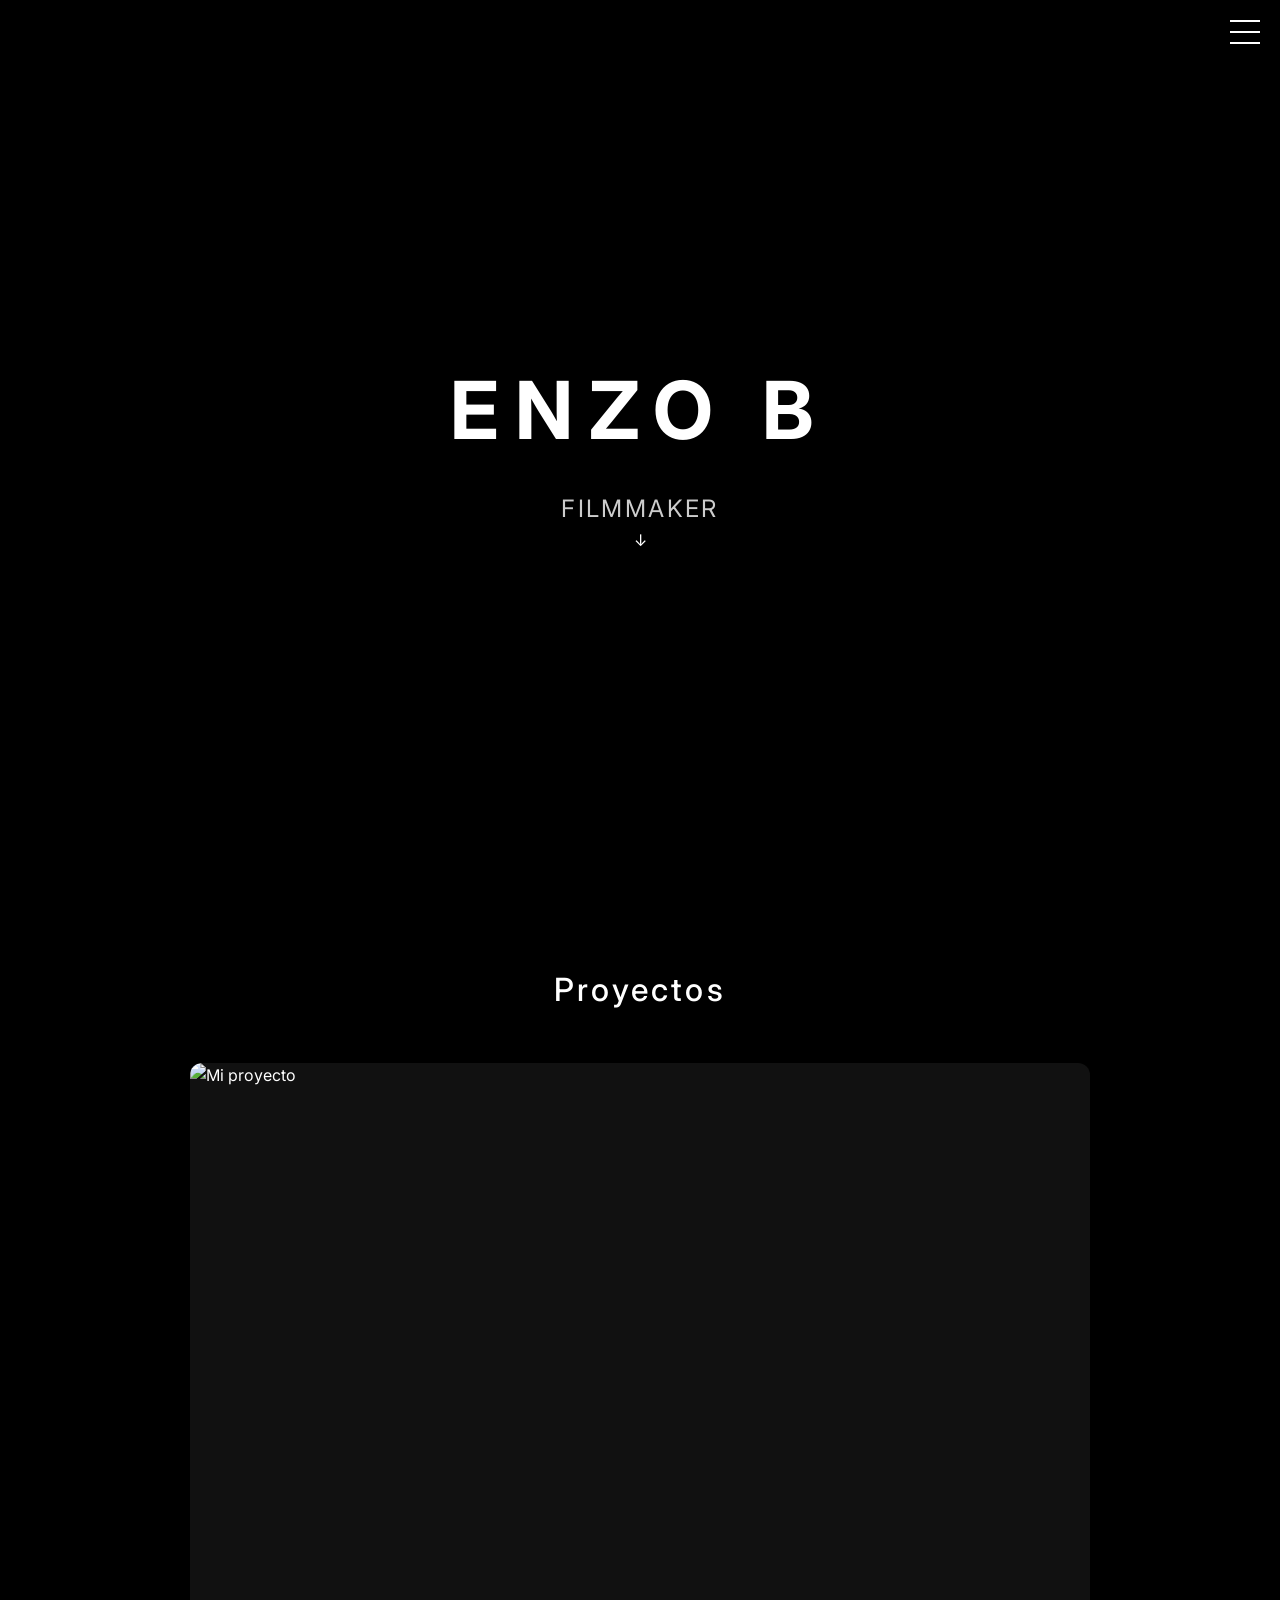
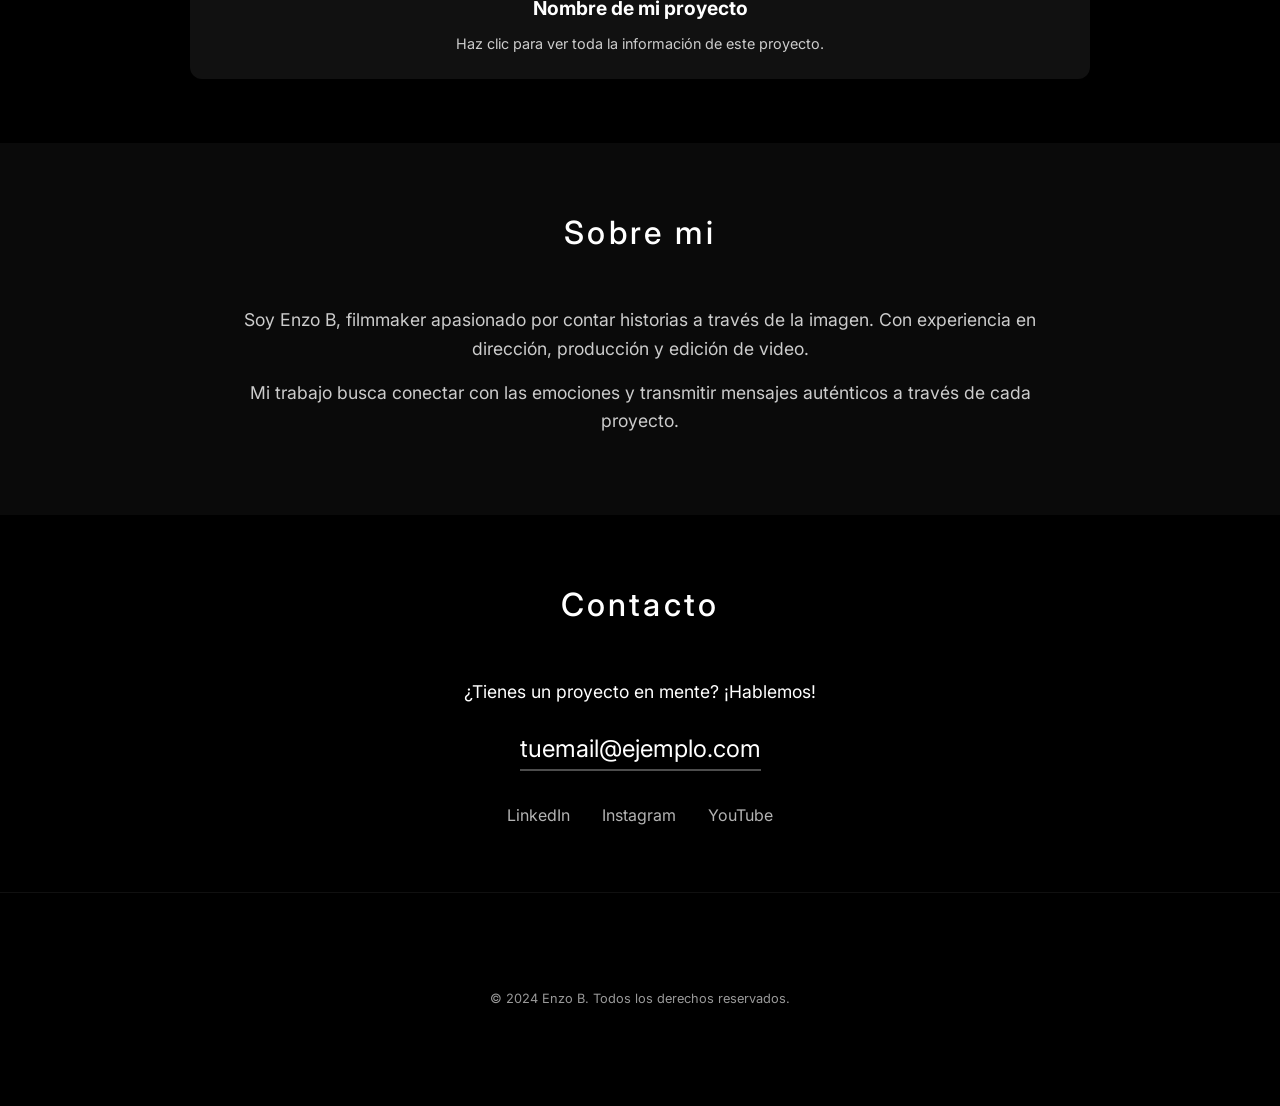
==== index.html @ 2bf47b06 "Update index.html" ====
<!DOCTYPE html>
<html lang="es">
<head>
    <meta charset="UTF-8">
    <meta name="viewport" content="width=device-width, initial-scale=1.0">
    <title>Enzo B - Portfolio</title>
    <link rel="stylesheet" href="/css/style.css">
    <link href="https://fonts.googleapis.com/css2?family=Inter:wght@300;400;500;600;700&display=swap" rel="stylesheet">
</head>
<body>
    <!-- Menú hamburguesa -->
    <div class="menu-container">
        <div class="hamburger" id="hamburger">
            <span></span>
            <span></span>
            <span></span>
        </div>
        <nav class="mobile-menu" id="mobile-menu">
            <div class="menu-content">
                <a href="#inicio" class="menu-link">Inicio</a>
                <a href="#proyectos" class="menu-link">Proyectos</a>
                <a href="#sobre-mi" class="menu-link">Sobre mi</a>
                <a href="#contacto" class="menu-link">Contacto</a>
                <div class="menu-social">
                    <a href="#" target="_blank">LinkedIn</a>
                    <a href="#" target="_blank">Instagram</a>
                    <a href="#" target="_blank">YouTube</a>
                </div>
                <div class="menu-lang">
                    <a href="index.html" class="active">Esp</a>
                    <span>/</span>
                    <a href="en/index.html">Eng</a>
                </div>
            </div>
        </nav>
    </div>

    <main>
        <!-- Sección Inicio/Hero -->
<section id="inicio" class="hero">
    <div class="hero-content">
        <h1 class="name">ENZO B</h1>
        <p class="title">FILMMAKER</p>
        <div class="scroll-indicator">
            <span class="arrow-down">↓</span>
        </div>
    </div>
</section>

        <!-- Sección Proyectos (solo UNO) -->
        <section id="proyectos" class="projects">
            <div class="container">
                <h2 class="section-title">Proyectos</h2>
                <div class="projects-grid">
                    <div class="project-card" onclick="location.href='proyecto1.html'">
                        <div class="project-image">
                            <img src="/images/proyecto1.jpg" alt="Mi proyecto">
                        </div>
                        <h3>Nombre de mi proyecto</h3>
                        <p>Haz clic para ver toda la información de este proyecto.</p>
                    </div>
                </div>
            </div>
        </section>

        <!-- Sección Sobre mi -->
        <section id="sobre-mi" class="about">
            <div class="container">
                <h2 class="section-title">Sobre mi</h2>
                <div class="about-content">
                    <div class="about-text">
                        <p>Soy Enzo B, filmmaker apasionado por contar historias a través de la imagen. Con experiencia en dirección, producción y edición de video.</p>
                        <p>Mi trabajo busca conectar con las emociones y transmitir mensajes auténticos a través de cada proyecto.</p>
                    </div>
                </div>
            </div>
        </section>

        <!-- Sección Contacto -->
        <section id="contacto" class="contact">
            <div class="container">
                <h2 class="section-title">Contacto</h2>
                <div class="contact-info">
                    <p>¿Tienes un proyecto en mente? ¡Hablemos!</p>
                    <a href="mailto:tuemail@ejemplo.com" class="email-link">tuemail@ejemplo.com</a>
                    <div class="contact-social">
                        <a href="#" target="_blank">LinkedIn</a>
                        <a href="#" target="_blank">Instagram</a>
                        <a href="#" target="_blank">YouTube</a>
                    </div>
                </div>
            </div>
        </section>
    </main>

    <footer>
        <div class="container">
            <p>&copy; 2024 Enzo B. Todos los derechos reservados.</p>
        </div>
    </footer>

    <script src="/js/main.js"></script>
</body>
</html>
---- css/style.css ----
* {
    margin: 0;
    padding: 0;
    box-sizing: border-box;
}

body {
    font-family: 'Inter', sans-serif;
    background-color: #000000;
    color: #ffffff;
    line-height: 1.6;
}

/* ========== MENÚ HAMBURGUESA ========== */
.menu-container {
    position: fixed;
    top: 20px;
    right: 20px;
    z-index: 2000;
}

.hamburger {
    width: 30px;
    height: 24px;
    display: flex;
    flex-direction: column;
    justify-content: space-between;
    cursor: pointer;
    z-index: 2001;
    position: relative;
}

.hamburger span {
    width: 100%;
    height: 2px;
    background-color: white;
    transition: all 0.3s ease;
}

.hamburger.active span:nth-child(1) {
    transform: rotate(45deg) translate(8px, 8px);
}

.hamburger.active span:nth-child(2) {
    opacity: 0;
}

.hamburger.active span:nth-child(3) {
    transform: rotate(-45deg) translate(8px, -8px);
}

.mobile-menu {
    position: fixed;
    top: 0;
    right: -100%;
    width: 100%;
    height: 100vh;
    background-color: #000000;
    transition: right 0.4s ease;
    z-index: 1999;
    display: flex;
    align-items: center;
    justify-content: center;
}

.mobile-menu.active {
    right: 0;
}

.menu-content {
    text-align: center;
    display: flex;
    flex-direction: column;
    gap: 2rem;
}

.menu-link {
    color: white;
    text-decoration: none;
    font-size: 2rem;
    font-weight: 500;
    transition: opacity 0.3s;
}

.menu-link:hover {
    opacity: 0.7;
}

.menu-social {
    margin-top: 2rem;
    display: flex;
    gap: 1.5rem;
    justify-content: center;
}

.menu-social a {
    color: white;
    text-decoration: none;
    font-size: 0.9rem;
    opacity: 0.7;
}

.menu-social a:hover {
    opacity: 1;
}

.menu-lang {
    margin-top: 1rem;
    display: flex;
    gap: 0.3rem;
    justify-content: center;
}

.menu-lang a {
    color: white;
    text-decoration: none;
    opacity: 0.6;
}

.menu-lang a.active {
    opacity: 1;
}

.menu-lang span {
    color: white;
    opacity: 0.6;
}

/* ========== HERO SECTION ========== */
.hero {
    min-height: 100vh;
    display: flex;
    align-items: center;
    justify-content: center;
    text-align: center;
    padding: 2rem;
}

.hero-content h1 {
    font-size: 5rem;
    font-weight: 700;
    letter-spacing: 0.2em;
    margin-bottom: 1rem;
}

.hero-content p {
    font-size: 1.5rem;
    opacity: 0.8;
    letter-spacing: 0.1em;
}

/* ========== SECTIONS ========== */
.container {
    max-width: 1200px;
    margin: 0 auto;
    padding: 4rem 2rem;
}

.section-title {
    font-size: 2rem;
    font-weight: 500;
    margin-bottom: 3rem;
    text-align: center;
    letter-spacing: 0.1em;
}

/* ========== PROJECTS ========== */
.projects .container {
    max-width: 1000px;
    padding: 4rem 2rem;
}

.projects-grid {
    display: flex;
    justify-content: center;
    align-items: center;
    width: 100%;
}

.project-card {
    background: #111111;
    border-radius: 12px;
    overflow: hidden;
    transition: transform 0.3s;
    cursor: pointer;
    max-width: 900px;
    width: 100%;
    margin: 0 auto;
}

.project-image {
    width: 100%;
    position: relative;
    padding-bottom: 56.25%; /* Esto es 16:9 (9/16 = 0.5625) */
    overflow: hidden;
}

.project-image img {
    position: absolute;
    top: 0;
    left: 0;
    width: 100%;
    height: 100%;
    object-fit: cover;
    transition: transform 0.3s;
}

.project-card:hover .project-image img {
    transform: scale(1.05);
}

.project-card h3 {
    padding: 1.5rem 1.5rem 0.5rem;
    font-size: 1.3rem;
    text-align: center;
}

.project-card p {
    padding: 0 1.5rem 1.5rem;
    color: #cccccc;
    font-size: 0.95rem;
    text-align: center;
}

.project-image {
    width: 100%;
    height: auto;
    min-height: 500px;
    overflow: hidden;
}

.project-image img {
    width: 100%;
    height: auto;
    min-height: 500px;
    object-fit: cover;
    transition: transform 0.3s;
}

.project-card:hover .project-image img {
    transform: scale(1.05);
}

.project-card h3 {
    padding: 2rem 2rem 0.5rem;
    font-size: 1.5rem;
    text-align: center;
}

.project-card p {
    padding: 0 2rem 2rem;
    color: #cccccc;
    font-size: 1rem;
    text-align: center;
}

.project-card:hover {
    transform: translateY(-5px);
}

.project-image {
    width: 100%;
    height: 250px;
    overflow: hidden;
}

.project-image img {
    width: 100%;
    height: 100%;
    object-fit: cover;
    transition: transform 0.3s;
}

.project-card:hover .project-image img {
    transform: scale(1.05);
}

.project-card h3 {
    padding: 1.5rem 1.5rem 0.5rem;
    font-size: 1.2rem;
}

.project-card p {
    padding: 0 1.5rem 1.5rem;
    color: #cccccc;
    font-size: 0.9rem;
}

/* ========== ABOUT ========== */
.about {
    background-color: #0a0a0a;
}

.about-content {
    max-width: 800px;
    margin: 0 auto;
    text-align: center;
}

.about-text p {
    margin-bottom: 1rem;
    font-size: 1.1rem;
    color: #cccccc;
}

/* ========== CONTACT ========== */
.contact-info {
    text-align: center;
}

.contact-info p {
    margin-bottom: 1.5rem;
    font-size: 1.1rem;
}

.email-link {
    display: inline-block;
    font-size: 1.5rem;
    color: #ffffff;
    text-decoration: none;
    margin-bottom: 2rem;
    border-bottom: 2px solid rgba(255, 255, 255, 0.3);
    transition: border-color 0.3s;
}

.email-link:hover {
    border-bottom-color: #ffffff;
}

.contact-social {
    display: flex;
    justify-content: center;
    gap: 2rem;
}

.contact-social a {
    color: #ffffff;
    text-decoration: none;
    opacity: 0.7;
    transition: opacity 0.3s;
}

.contact-social a:hover {
    opacity: 1;
}

/* ========== FOOTER ========== */
footer {
    text-align: center;
    padding: 2rem;
    border-top: 1px solid rgba(255, 255, 255, 0.1);
    font-size: 0.8rem;
    opacity: 0.6;
}

/* ========== PÁGINA DE PROYECTO DETALLE ========== */
.back-link {
    display: inline-block;
    margin-bottom: 2rem;
    color: white;
    text-decoration: none;
    opacity: 0.7;
    transition: opacity 0.3s;
}

.back-link:hover {
    opacity: 1;
}

.project-detail {
    min-height: 100vh;
    padding: 6rem 0 4rem;
}

.project-title {
    font-size: 2.5rem;
    margin-bottom: 2rem;
}

.project-video {
    margin-bottom: 3rem;
}

.project-info h2,
.project-info h3 {
    margin: 1.5rem 0 1rem;
}

.project-info ul {
    list-style: none;
    padding: 0;
}

.project-info li {
    margin-bottom: 0.5rem;
}

/* ========== RESPONSIVE ========== */
@media (max-width: 768px) {
    .menu-link {
        font-size: 1.5rem;
    }
    
    .hero-content h1 {
        font-size: 2.5rem;
        letter-spacing: 0.1em;
    }
    
    .hero-content p {
        font-size: 1rem;
    }
    
    .section-title {
        font-size: 1.5rem;
    }
    
    .email-link {
        font-size: 1.1rem;
    }
    
    .project-title {
        font-size: 1.8rem;
    }
    
    .project-video iframe {
        height: 250px;
    }
}
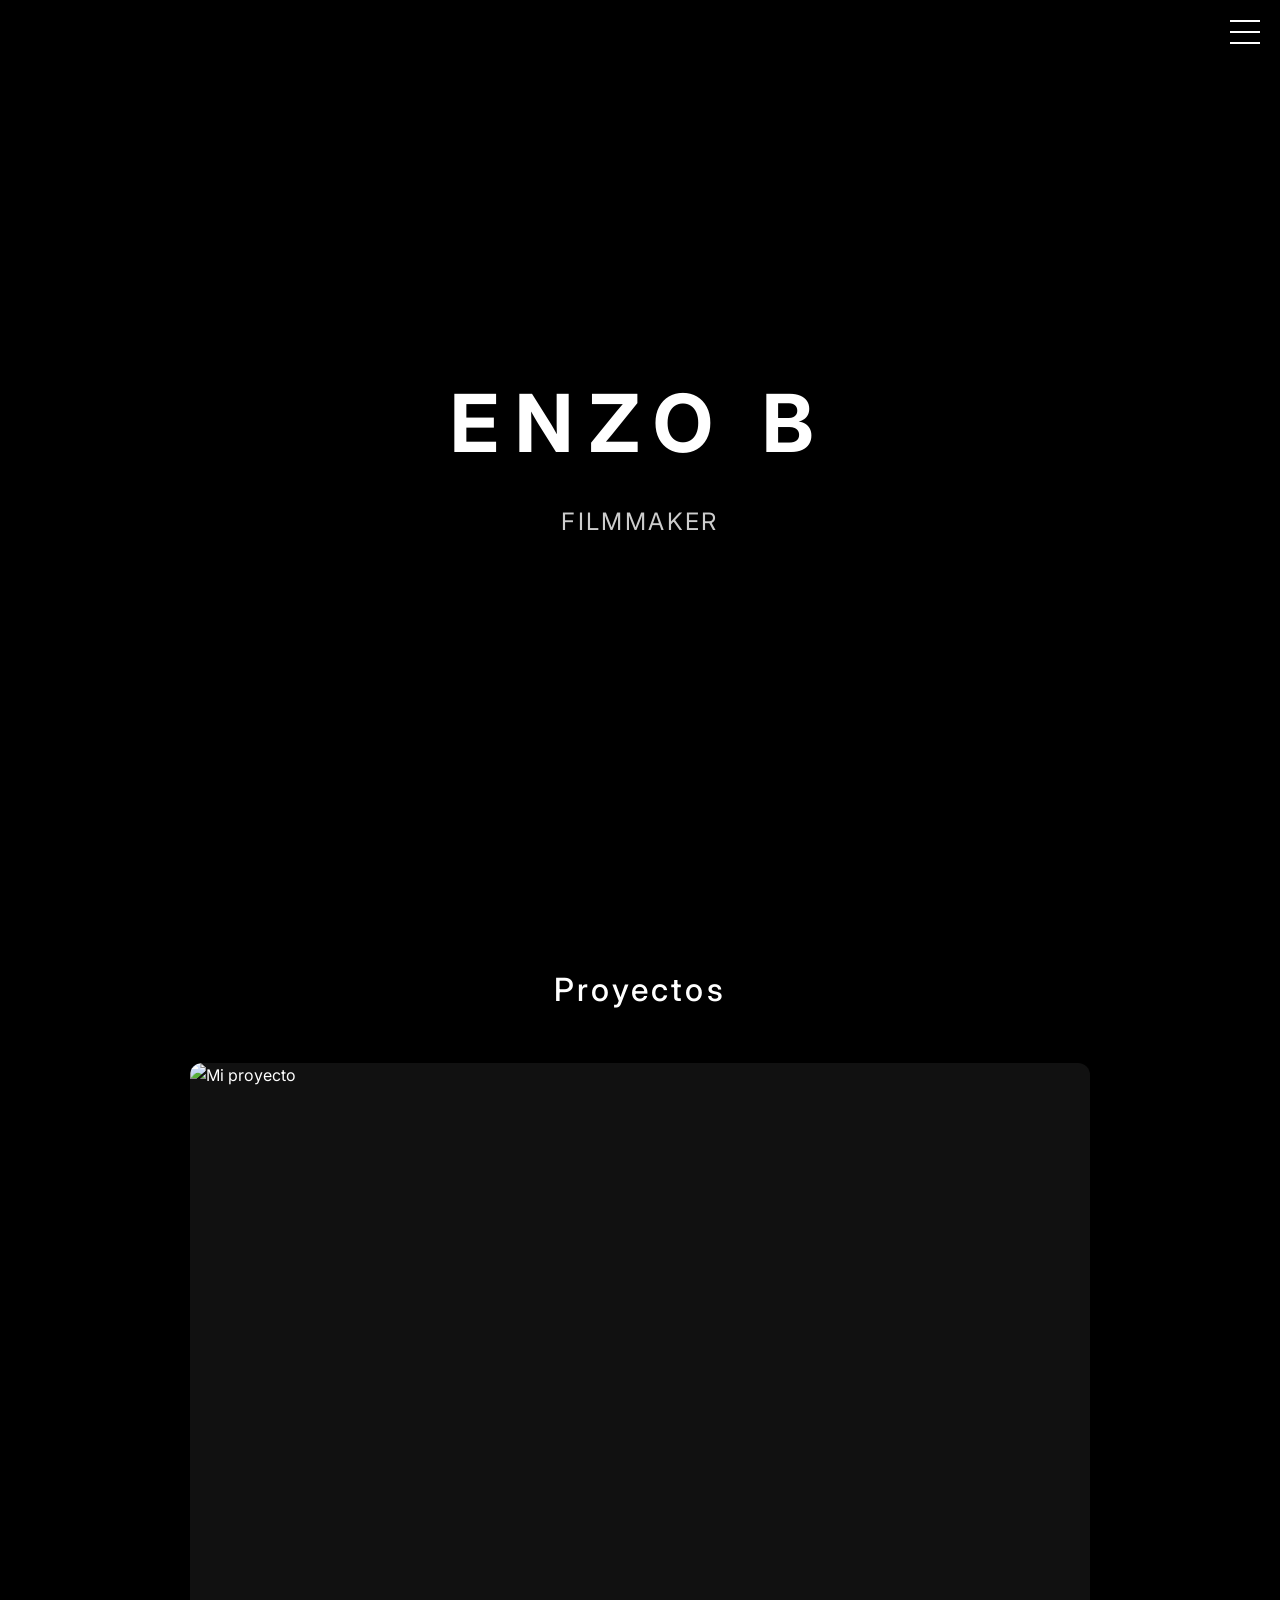
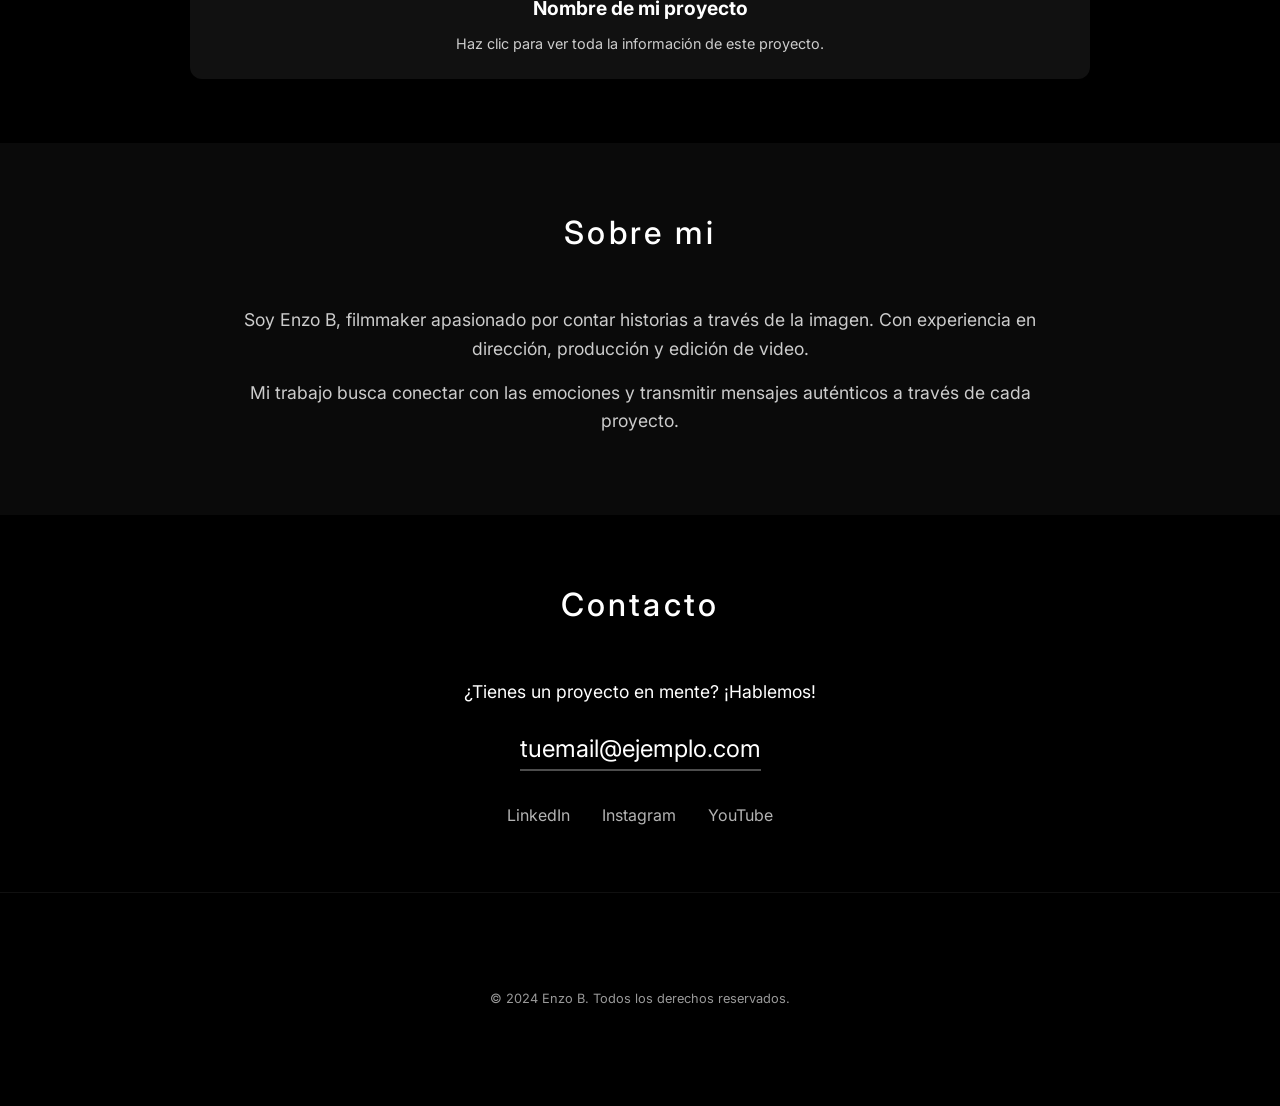
==== commit 851a5dbc: "Update index.html" ====
--- a/index.html
+++ b/index.html
@@ -36,14 +36,11 @@
     </div>
 
     <main>
-        <!-- Sección Inicio/Hero -->
+    <!-- Sección Inicio/Hero -->
 <section id="inicio" class="hero">
     <div class="hero-content">
         <h1 class="name">ENZO B</h1>
         <p class="title">FILMMAKER</p>
-        <div class="scroll-indicator">
-            <span class="arrow-down">↓</span>
-        </div>
     </div>
 </section>
 
--- a/css/style.css
+++ b/css/style.css
@@ -426,3 +426,36 @@
         height: 250px;
     }
 }
+
+/* ========== INDICADOR DE SCROLL ========== */
+.scroll-indicator {
+    position: absolute;
+    bottom: 25px;
+    left: 50%;
+    transform: translateX(-50%);
+    animation: bounce 2s infinite;
+    cursor: pointer;
+    opacity: 0.5;
+    transition: opacity 0.3s;
+    z-index: 10;
+}
+
+.scroll-indicator:hover {
+    opacity: 1;
+}
+
+.arrow-down {
+    font-size: 2rem;
+    color: white;
+    display: block;
+    font-weight: 300;
+}
+
+@keyframes bounce {
+    0%, 100% {
+        transform: translateX(-50%) translateY(0);
+    }
+    50% {
+        transform: translateX(-50%) translateY(8px);
+    }
+}
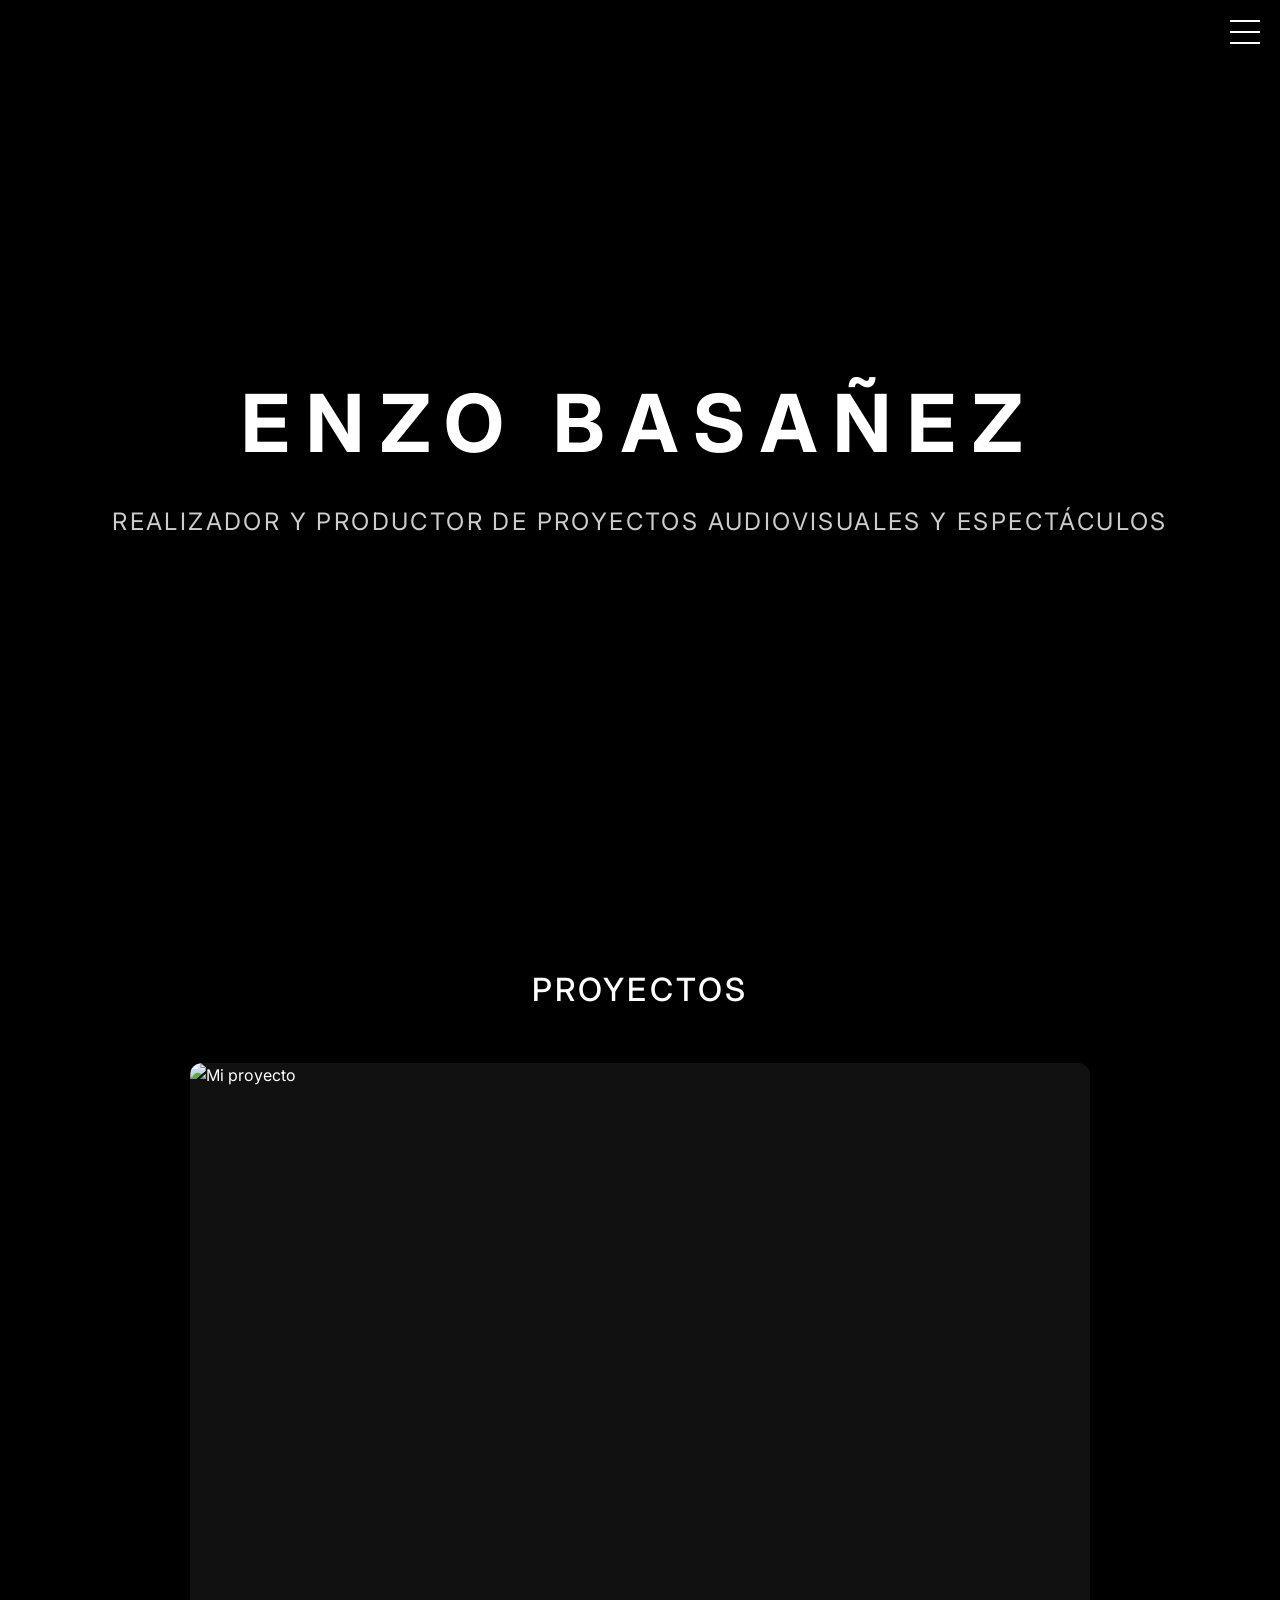
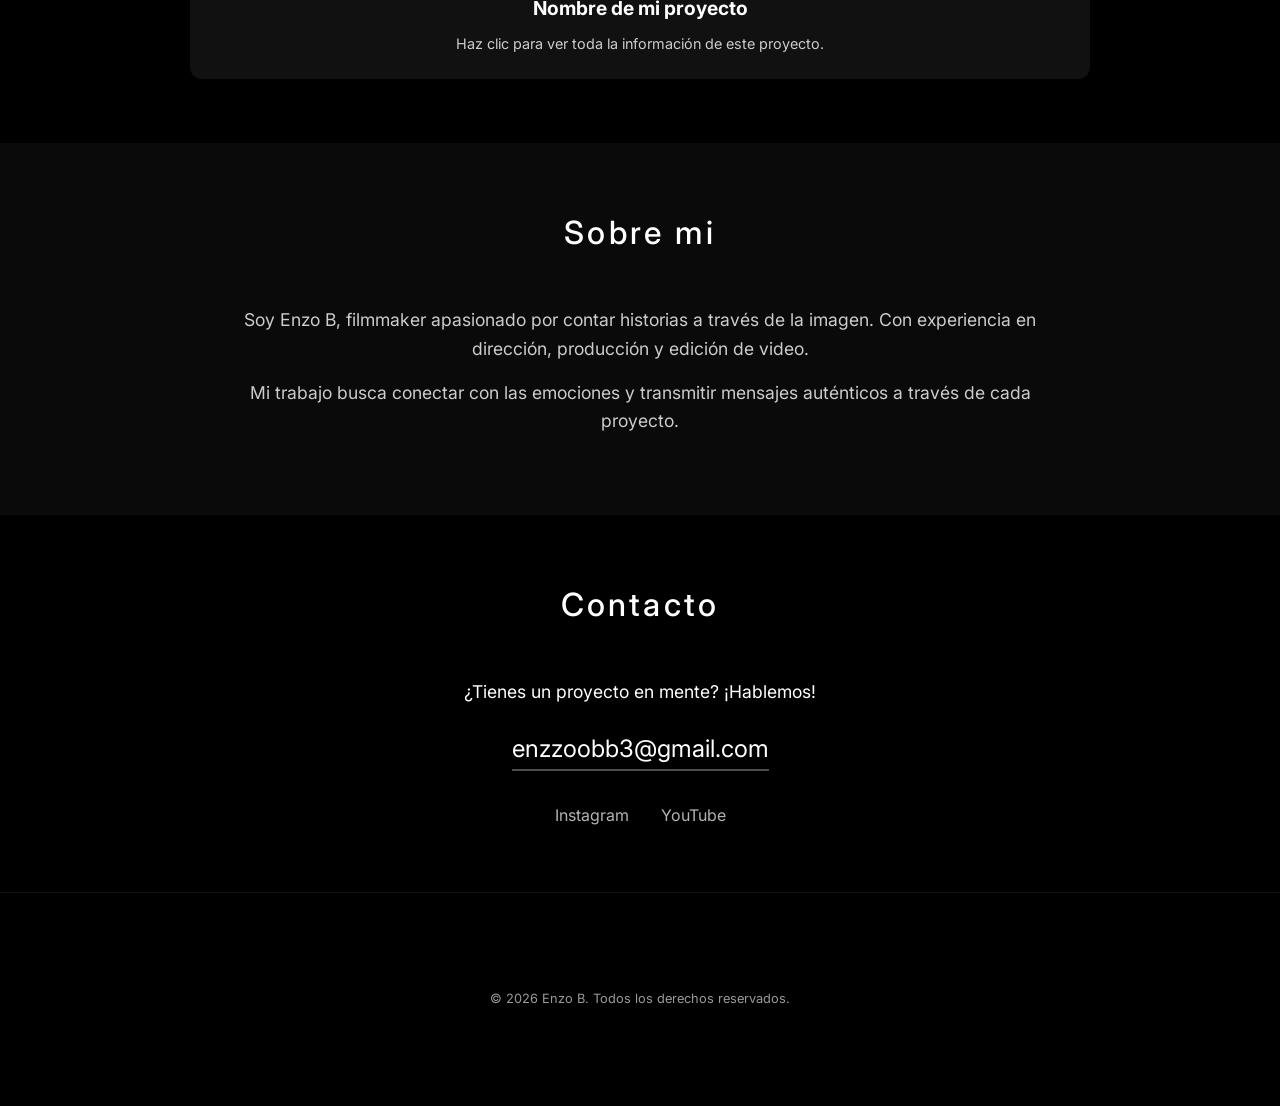
==== commit 5ab73adf: "Update index.html" ====
--- a/index.html
+++ b/index.html
@@ -3,7 +3,7 @@
 <head>
     <meta charset="UTF-8">
     <meta name="viewport" content="width=device-width, initial-scale=1.0">
-    <title>Enzo B - Portfolio</title>
+    <title>ENZO BASAÑEZ</title>
     <link rel="stylesheet" href="/css/style.css">
     <link href="https://fonts.googleapis.com/css2?family=Inter:wght@300;400;500;600;700&display=swap" rel="stylesheet">
 </head>
@@ -22,7 +22,6 @@
                 <a href="#sobre-mi" class="menu-link">Sobre mi</a>
                 <a href="#contacto" class="menu-link">Contacto</a>
                 <div class="menu-social">
-                    <a href="#" target="_blank">LinkedIn</a>
                     <a href="#" target="_blank">Instagram</a>
                     <a href="#" target="_blank">YouTube</a>
                 </div>
@@ -39,15 +38,15 @@
     <!-- Sección Inicio/Hero -->
 <section id="inicio" class="hero">
     <div class="hero-content">
-        <h1 class="name">ENZO B</h1>
-        <p class="title">FILMMAKER</p>
+        <h1 class="name">ENZO BASAÑEZ</h1>
+        <p class="title">REALIZADOR Y PRODUCTOR DE PROYECTOS AUDIOVISUALES Y ESPECTÁCULOS</p>
     </div>
 </section>
 
         <!-- Sección Proyectos (solo UNO) -->
         <section id="proyectos" class="projects">
             <div class="container">
-                <h2 class="section-title">Proyectos</h2>
+                <h2 class="section-title">PROYECTOS</h2>
                 <div class="projects-grid">
                     <div class="project-card" onclick="location.href='proyecto1.html'">
                         <div class="project-image">
@@ -79,9 +78,8 @@
                 <h2 class="section-title">Contacto</h2>
                 <div class="contact-info">
                     <p>¿Tienes un proyecto en mente? ¡Hablemos!</p>
-                    <a href="mailto:tuemail@ejemplo.com" class="email-link">tuemail@ejemplo.com</a>
+                    <a href="mailto:tuemail@ejemplo.com" class="email-link">enzzoobb3@gmail.com</a>
                     <div class="contact-social">
-                        <a href="#" target="_blank">LinkedIn</a>
                         <a href="#" target="_blank">Instagram</a>
                         <a href="#" target="_blank">YouTube</a>
                     </div>
@@ -92,7 +90,7 @@
 
     <footer>
         <div class="container">
-            <p>&copy; 2024 Enzo B. Todos los derechos reservados.</p>
+            <p>&copy; 2026 Enzo B. Todos los derechos reservados.</p>
         </div>
     </footer>
 
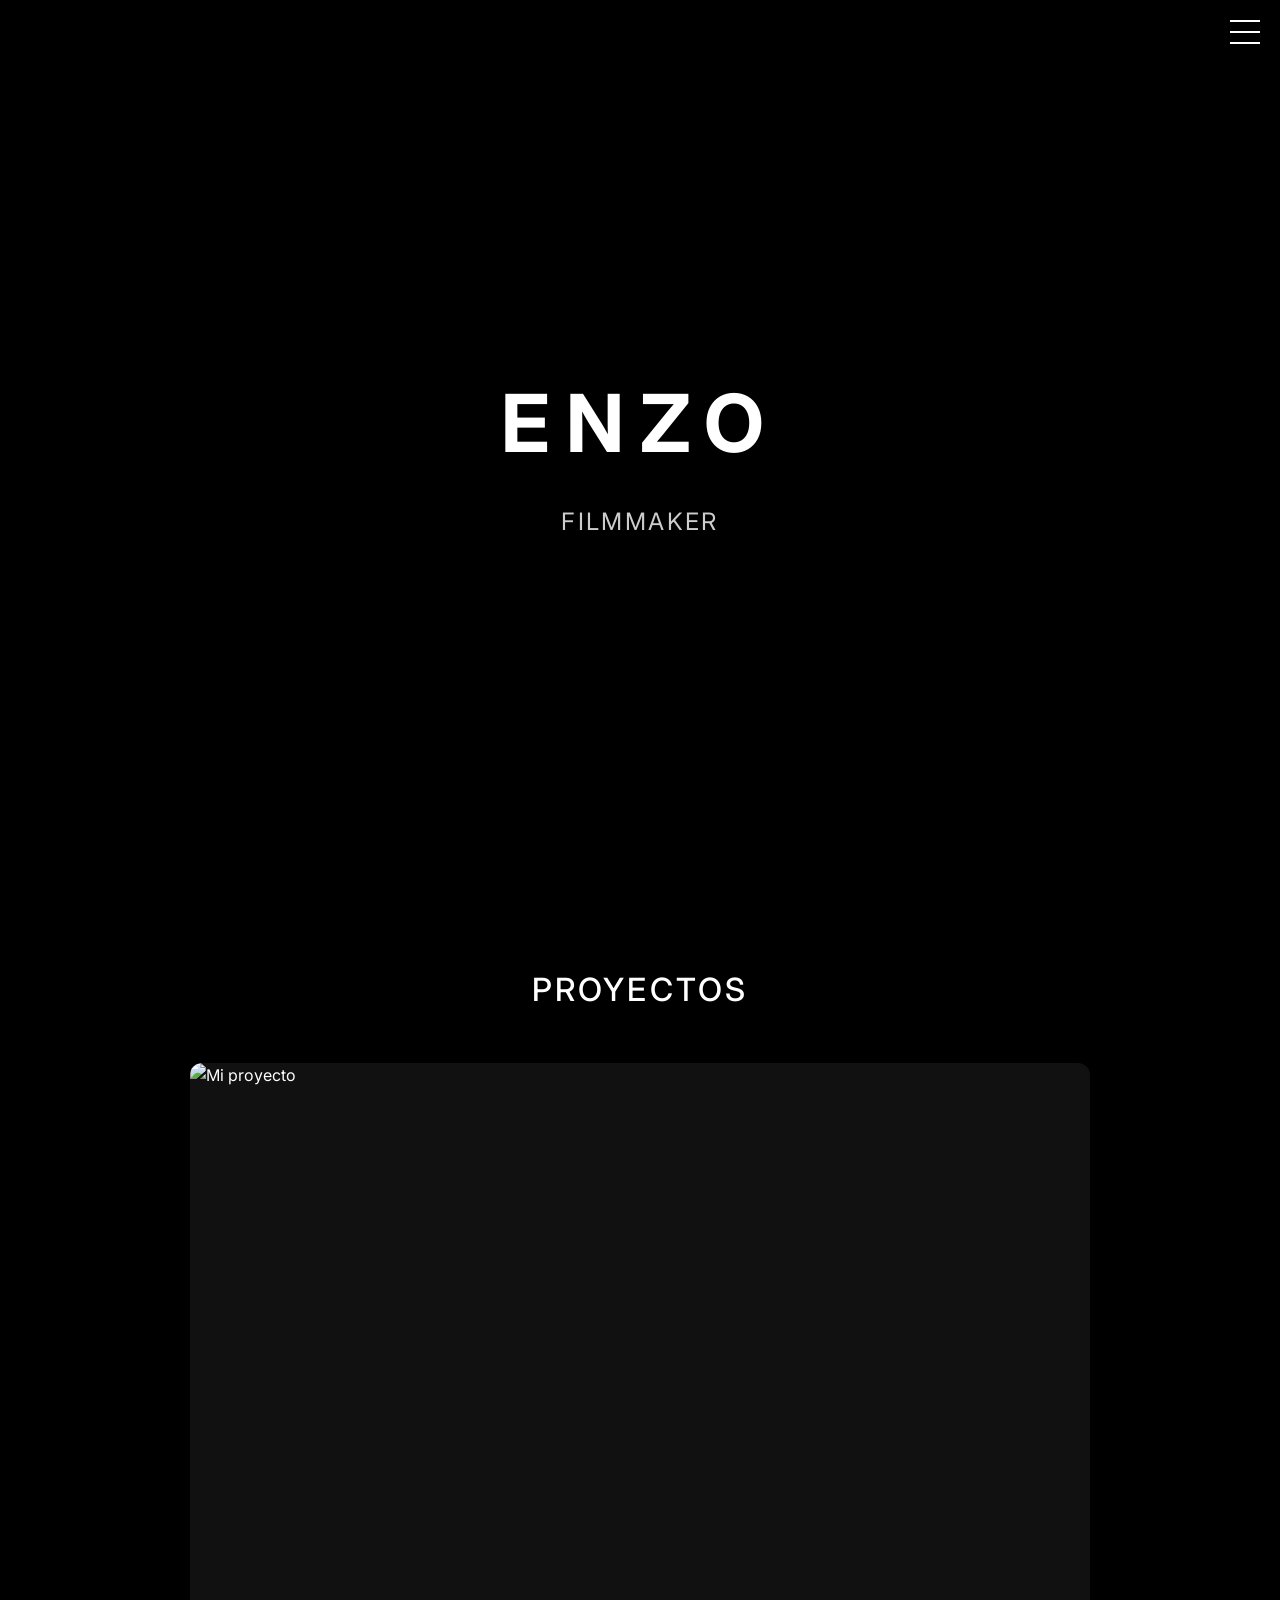
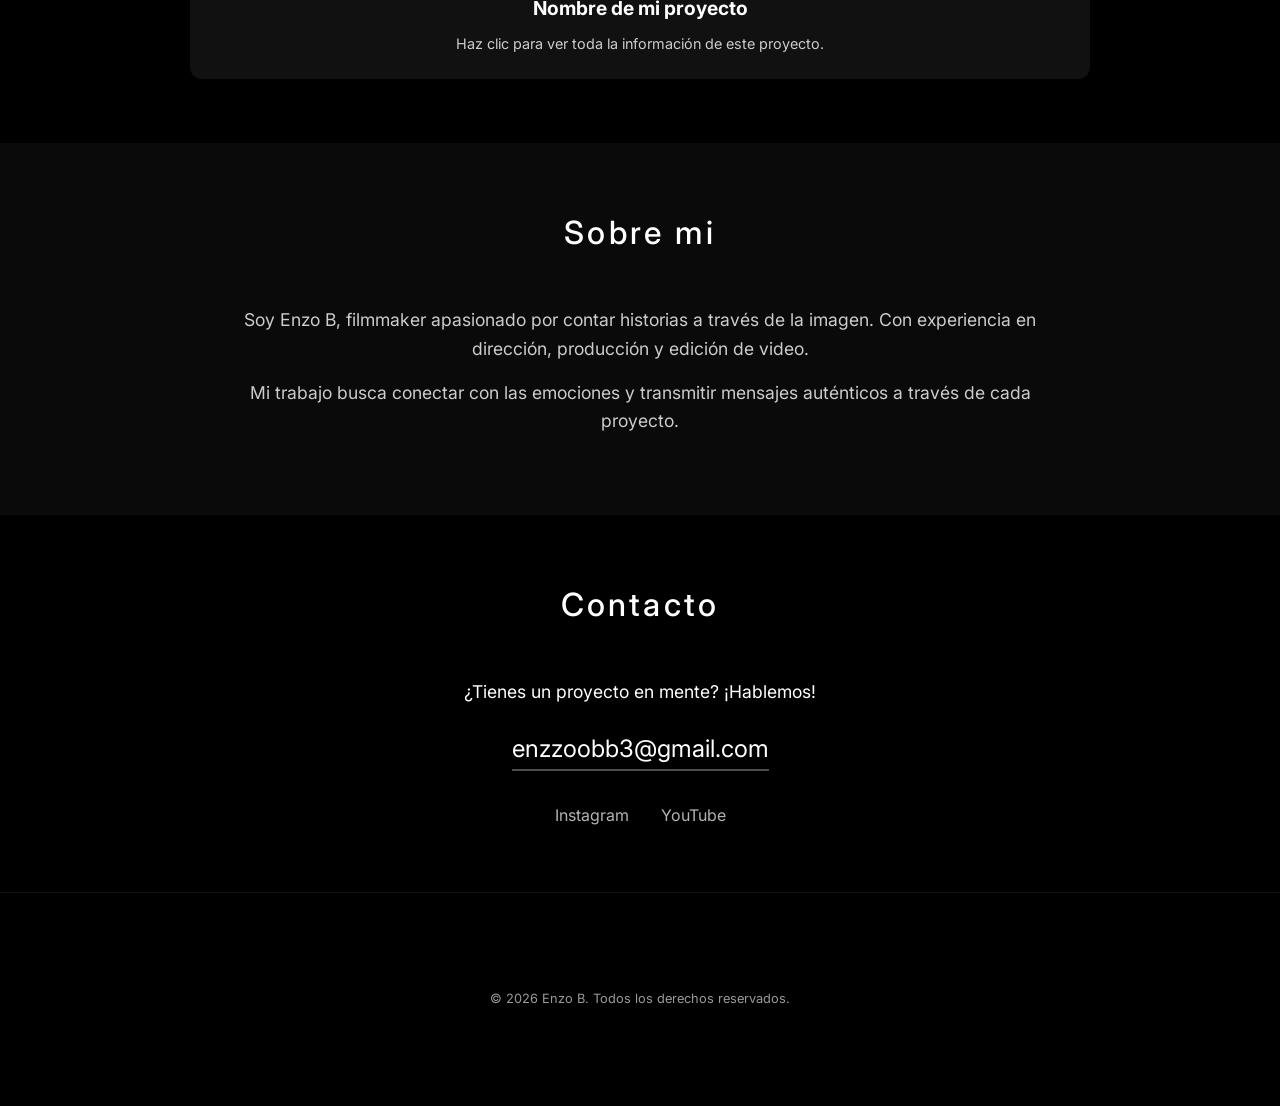
==== commit d607ccfa: "Update index.html" ====
--- a/index.html
+++ b/index.html
@@ -38,8 +38,8 @@
     <!-- Sección Inicio/Hero -->
 <section id="inicio" class="hero">
     <div class="hero-content">
-        <h1 class="name">ENZO BASAÑEZ</h1>
-        <p class="title">REALIZADOR Y PRODUCTOR DE PROYECTOS AUDIOVISUALES Y ESPECTÁCULOS</p>
+        <h1 class="name">ENZO</h1>
+        <p class="title">FILMMAKER</p>
     </div>
 </section>
 
